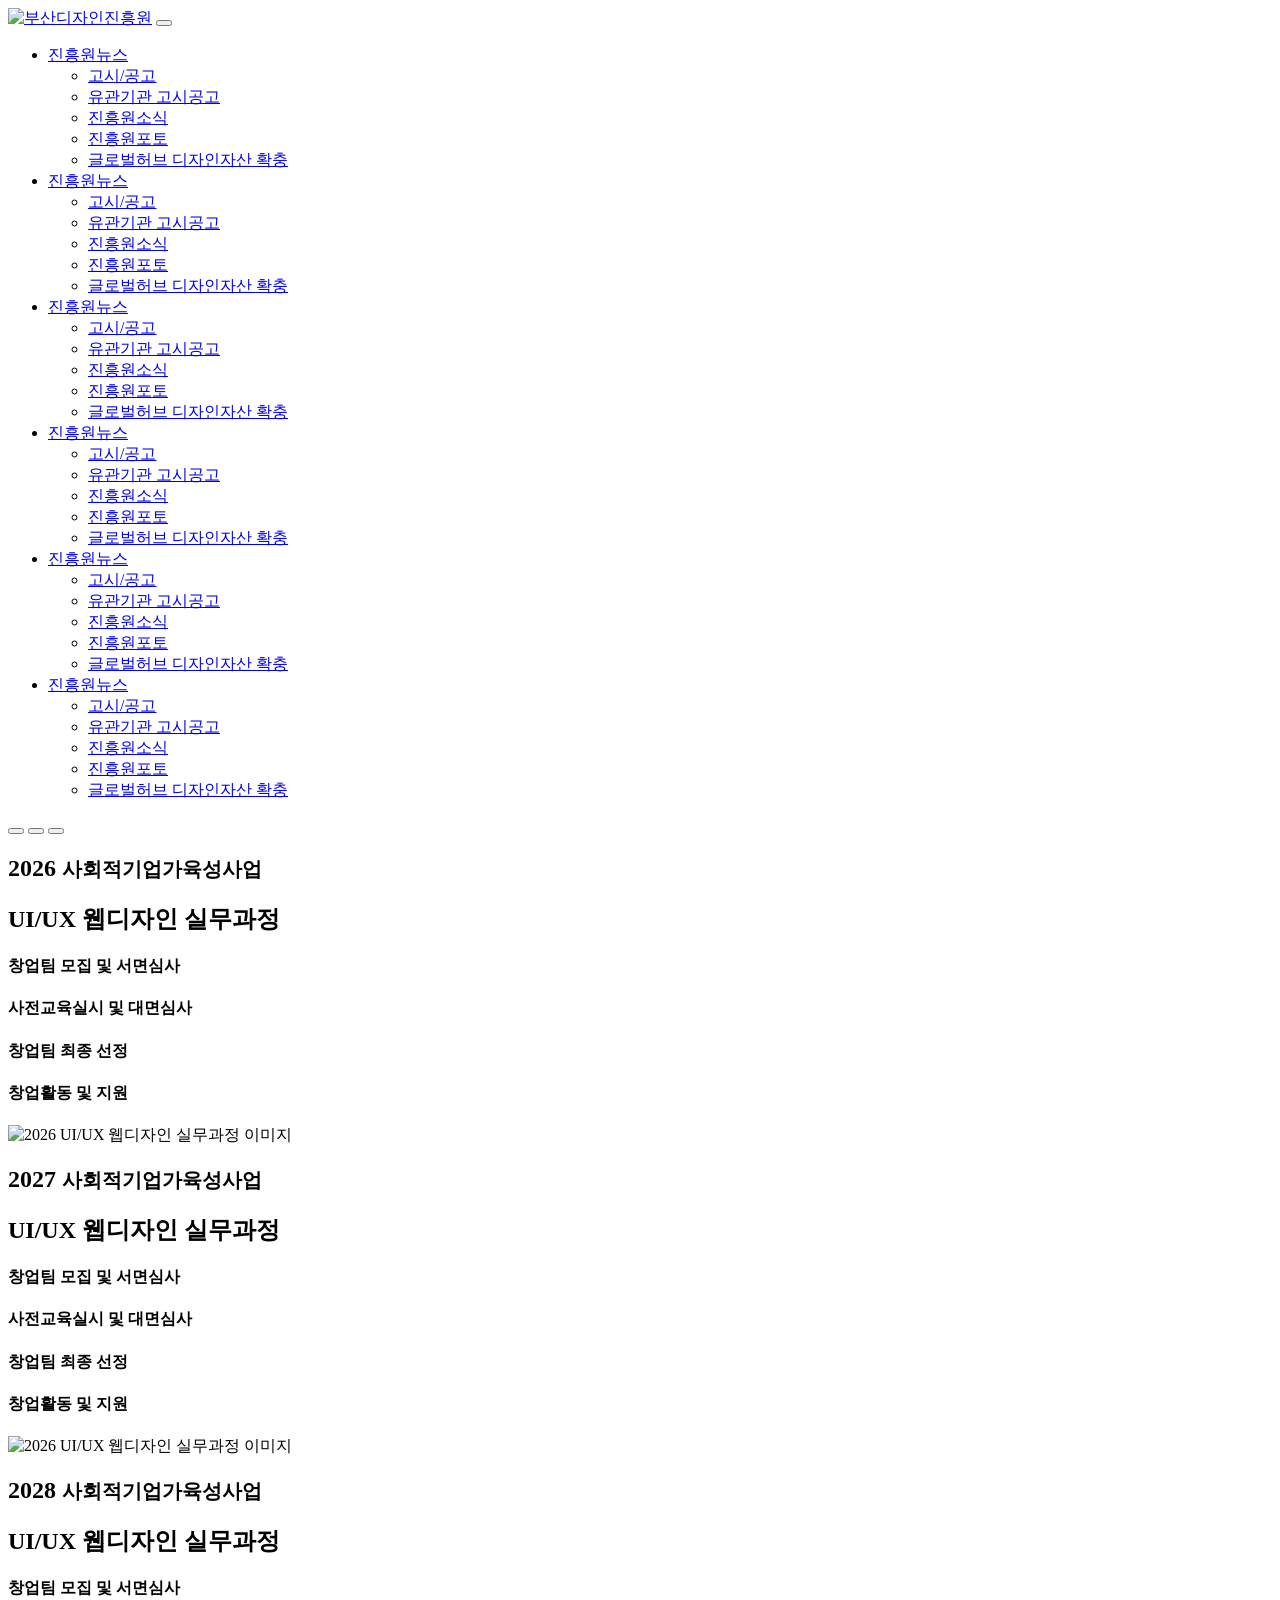
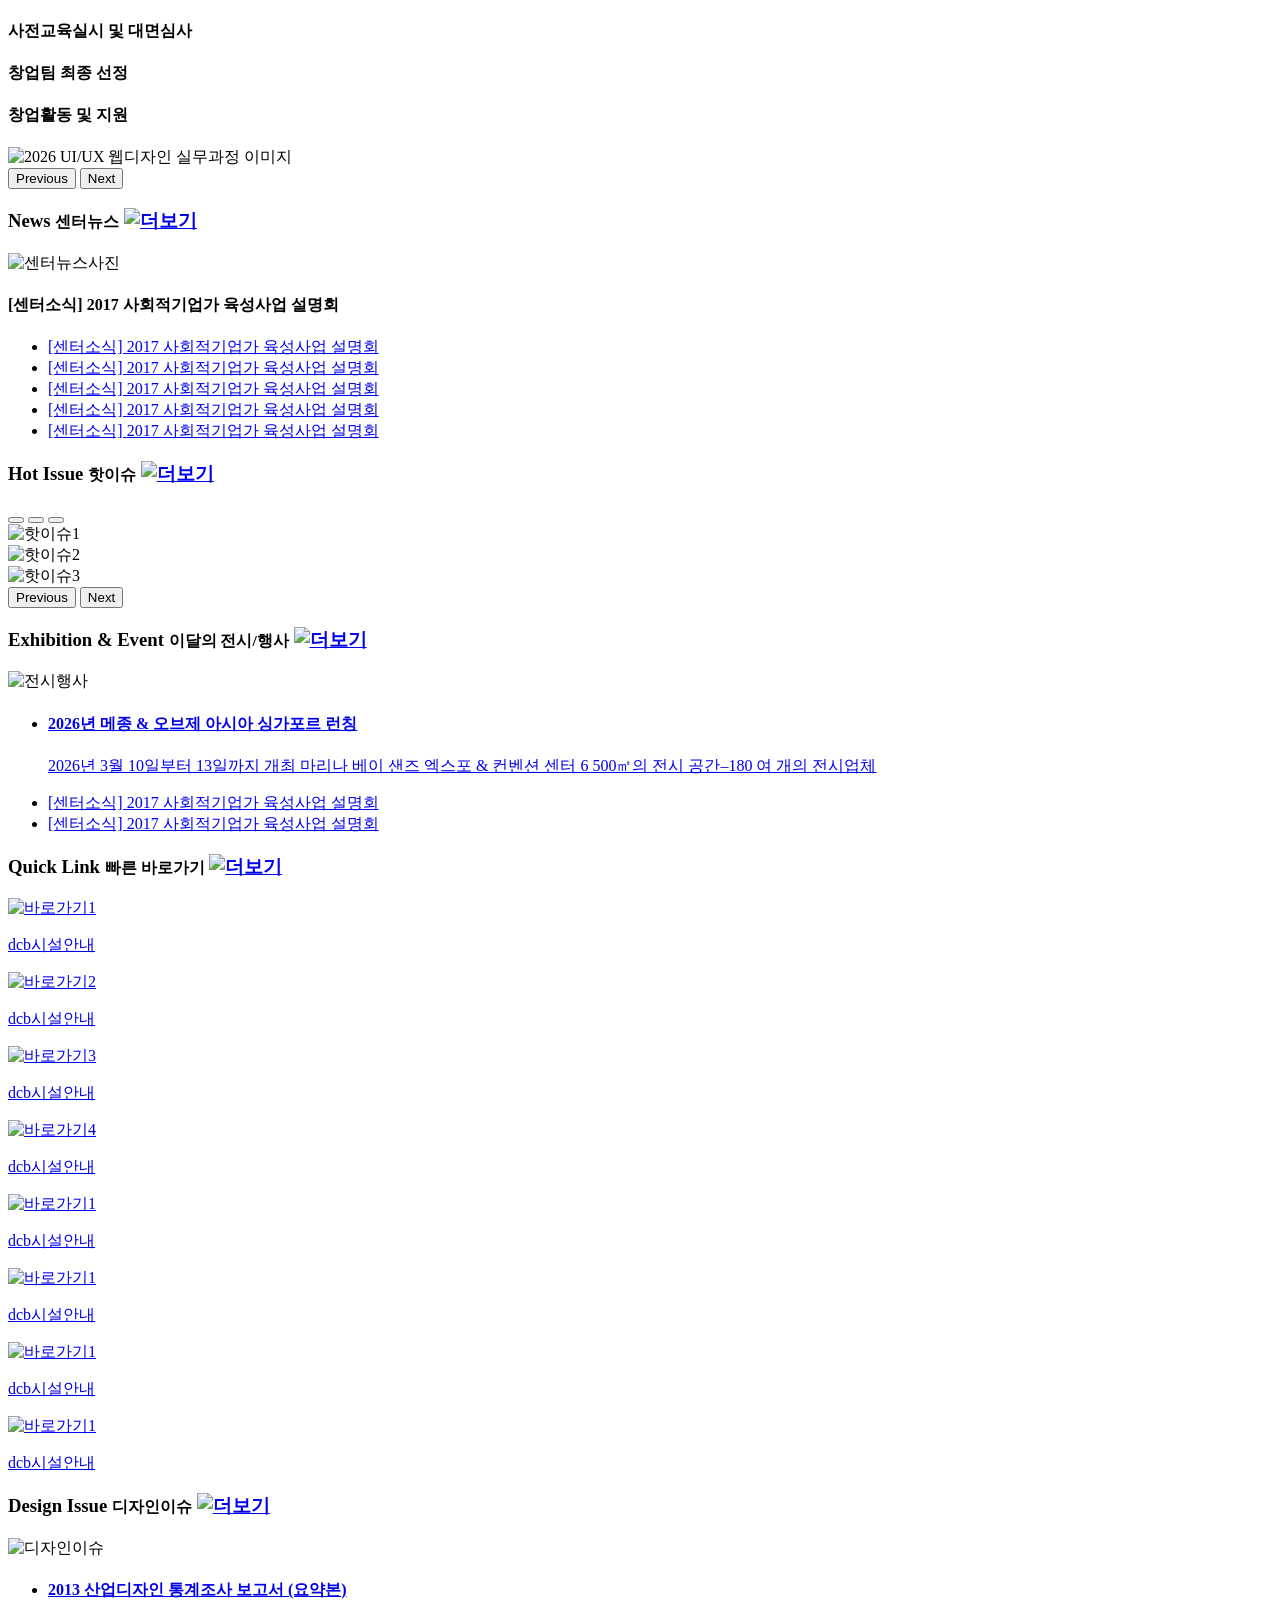
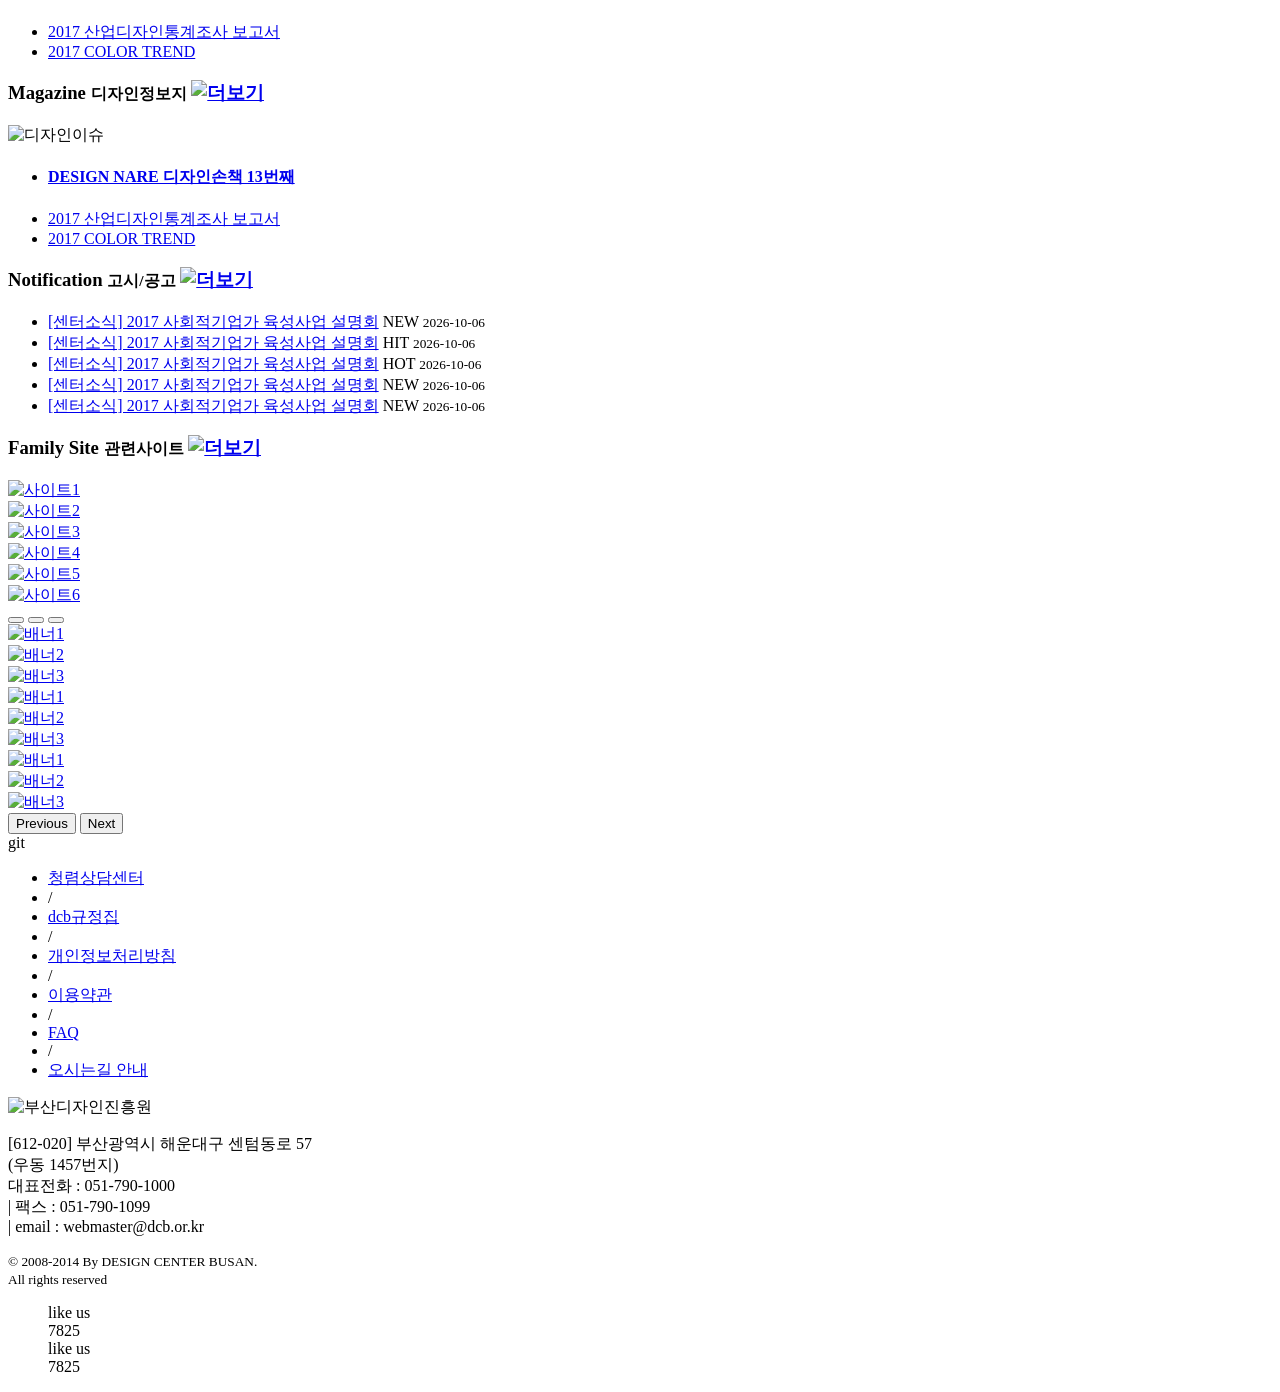
==== index.html @ 9eb4522a "Add files via upload" ====
<!DOCTYPE html>
<html lang="en">
<head>
  <meta charset="UTF-8">
  <meta name="viewport" content="width=device-width, initial-scale=1.0">
  <title>html 기본구조</title>
  <link rel="stylesheet" href="/css/bootstrap.min.css">
  <link rel="stylesheet" href="/asset/bootstrap-icons/bootstrap-icons.min.css">
  <link rel="stylesheet" href="/css/style.css">
</head>
<body>
  <div id="wrap">
    <header id="head">
      <nav class="navbar navbar-expand-lg">
        <div class="container">
          <a class="navbar-brand" href="/"><img src="/img/logo.png" alt="부산디자인진흥원"></a>
          <button class="navbar-toggler" type="button" data-bs-toggle="collapse" data-bs-target="#head_nav" aria-controls="head_nav" aria-expanded="false" aria-label="Toggle navigation">
            <span class="navbar-toggler-icon"></span>
          </button>
          <div class="collapse navbar-collapse" id="head_nav">
            <ul class="navbar-nav me-auto mb-2 mb-lg-0">
              <li class="nav-item dropdown">
                <a class="nav-link dropdown-toggle" href="#" role="button" data-bs-toggle="dropdown" aria-expanded="false">
                  진흥원뉴스
                </a>
                <ul class="dropdown-menu">
                  <li><a class="dropdown-item" href="#">고시/공고</a></li>
                  <li><a class="dropdown-item" href="#">유관기관 고시공고</a></li>
                  <li><a class="dropdown-item" href="#">진흥원소식</a></li>
                  <li><a class="dropdown-item" href="#">진흥원포토</a></li>
                  <li><a class="dropdown-item" href="#">글로벌허브 디자인자산 확충</a></li>
                </ul>
              </li>
              <li class="nav-item dropdown">
                <a class="nav-link dropdown-toggle" href="#" role="button" data-bs-toggle="dropdown" aria-expanded="false">
                  진흥원뉴스
                </a>
                <ul class="dropdown-menu">
                  <li><a class="dropdown-item" href="#">고시/공고</a></li>
                  <li><a class="dropdown-item" href="#">유관기관 고시공고</a></li>
                  <li><a class="dropdown-item" href="#">진흥원소식</a></li>
                  <li><a class="dropdown-item" href="#">진흥원포토</a></li>
                  <li><a class="dropdown-item" href="#">글로벌허브 디자인자산 확충</a></li>
                </ul>
              </li>
              <li class="nav-item dropdown">
                <a class="nav-link dropdown-toggle" href="#" role="button" data-bs-toggle="dropdown" aria-expanded="false">
                  진흥원뉴스
                </a>
                <ul class="dropdown-menu">
                  <li><a class="dropdown-item" href="#">고시/공고</a></li>
                  <li><a class="dropdown-item" href="#">유관기관 고시공고</a></li>
                  <li><a class="dropdown-item" href="#">진흥원소식</a></li>
                  <li><a class="dropdown-item" href="#">진흥원포토</a></li>
                  <li><a class="dropdown-item" href="#">글로벌허브 디자인자산 확충</a></li>
                </ul>
              </li>
              <li class="nav-item dropdown">
                <a class="nav-link dropdown-toggle" href="#" role="button" data-bs-toggle="dropdown" aria-expanded="false">
                  진흥원뉴스
                </a>
                <ul class="dropdown-menu">
                  <li><a class="dropdown-item" href="#">고시/공고</a></li>
                  <li><a class="dropdown-item" href="#">유관기관 고시공고</a></li>
                  <li><a class="dropdown-item" href="#">진흥원소식</a></li>
                  <li><a class="dropdown-item" href="#">진흥원포토</a></li>
                  <li><a class="dropdown-item" href="#">글로벌허브 디자인자산 확충</a></li>
                </ul>
              </li>
              <li class="nav-item dropdown">
                <a class="nav-link dropdown-toggle" href="#" role="button" data-bs-toggle="dropdown" aria-expanded="false">
                  진흥원뉴스
                </a>
                <ul class="dropdown-menu">
                  <li><a class="dropdown-item" href="#">고시/공고</a></li>
                  <li><a class="dropdown-item" href="#">유관기관 고시공고</a></li>
                  <li><a class="dropdown-item" href="#">진흥원소식</a></li>
                  <li><a class="dropdown-item" href="#">진흥원포토</a></li>
                  <li><a class="dropdown-item" href="#">글로벌허브 디자인자산 확충</a></li>
                </ul>
              </li>
              <li class="nav-item dropdown">
                <a class="nav-link dropdown-toggle" href="#" role="button" data-bs-toggle="dropdown" aria-expanded="false">
                  진흥원뉴스
                </a>
                <ul class="dropdown-menu">
                  <li><a class="dropdown-item" href="#">고시/공고</a></li>
                  <li><a class="dropdown-item" href="#">유관기관 고시공고</a></li>
                  <li><a class="dropdown-item" href="#">진흥원소식</a></li>
                  <li><a class="dropdown-item" href="#">진흥원포토</a></li>
                  <li><a class="dropdown-item" href="#">글로벌허브 디자인자산 확충</a></li>
                </ul>
              </li>
            </ul>

          </div>
        </div>
        </nav>
    </header>
    <main id="contents">
      <section class="main01">
        <div class="container">
          <div id="main_img" class="carousel slide">
            <div class="carousel-indicators">
              <button type="button" data-bs-target="#main_img" data-bs-slide-to="0" class="active" aria-current="true" aria-label="Slide 1"></button>
              <button type="button" data-bs-target="#main_img" data-bs-slide-to="1" aria-label="Slide 2"></button>
              <button type="button" data-bs-target="#main_img" data-bs-slide-to="2" aria-label="Slide 3"></button>
            </div>
            <div class="carousel-inner">
              <div class="carousel-item active" data-bs-interval="10000">
                <div class="row">
                  <div class="col-sm-6 text-white p-5">
                    <h2 class="my-2">2026 <small>사회적기업가육성사업</small></h2>
                    <h2>UI/UX 웹디자인 실무과정</h2>
                    <h4>창업팀 모집 및 서면심사</h4>
                    <h4>사전교육실시 및 대면심사</h4>
                    <h4>창업팀 최종 선정</h4>
                    <h4>창업활동 및 지원</h4>
                  </div>
                  <div class="col-sm-6">
                    <img src="/img/01_main_img_01.png" alt="2026 UI/UX 웹디자인 실무과정 이미지">
                  </div>
                </div>
              </div>
              <div class="carousel-item">
                <div class="row">
                  <div class="col-sm-6 text-white p-5">
                    <h2 class="my-2">2027 <small>사회적기업가육성사업</small></h2>
                    <h2>UI/UX 웹디자인 실무과정</h2>
                    <h4>창업팀 모집 및 서면심사</h4>
                    <h4>사전교육실시 및 대면심사</h4>
                    <h4>창업팀 최종 선정</h4>
                    <h4>창업활동 및 지원</h4>
                  </div>
                  <div class="col-sm-6">
                    <img src="/img/01_main_img_01.png" alt="2026 UI/UX 웹디자인 실무과정 이미지">
                  </div>
                </div>
              </div>
              <div class="carousel-item">
                <div class="row">
                  <div class="col-sm-6 text-white p-5">
                    <h2 class="my-2">2028 <small>사회적기업가육성사업</small></h2>
                    <h2>UI/UX 웹디자인 실무과정</h2>
                    <h4>창업팀 모집 및 서면심사</h4>
                    <h4>사전교육실시 및 대면심사</h4>
                    <h4>창업팀 최종 선정</h4>
                    <h4>창업활동 및 지원</h4>
                  </div>
                  <div class="col-sm-6">
                    <img src="/img/01_main_img_01.png" alt="2026 UI/UX 웹디자인 실무과정 이미지">
                  </div>
                </div>
              </div>

            </div>
            <button class="carousel-control-prev" type="button" data-bs-target="#main_img" data-bs-slide="prev">
              <span class="carousel-control-prev-icon" aria-hidden="true"></span>
              <span class="visually-hidden">Previous</span>
            </button>
            <button class="carousel-control-next" type="button" data-bs-target="#main_img" data-bs-slide="next">
              <span class="carousel-control-next-icon" aria-hidden="true"></span>
              <span class="visually-hidden">Next</span>
            </button>
          </div>
        </div>
      </section>
      <section class="main02">
        <div class="container">
          <div class="row">
            <div class="col-12 col-md-6">
              <h3 class="main_title">
                News <small>센터뉴스</small>
                <a href="#"><img src="/img/more.png" alt="더보기"></a>
              </h3>
              <div class="row">
                <div class="col-sm-5">
                  <div class="bbs_img mb-3 mb-sm-0">
                    <img src="/img/02_bbs_img.jpg" alt="센터뉴스사진">
                    <h4>[센터소식] 2017 사회적기업가 육성사업 설명회</h4>
                  </div>
                </div>
                <div class="col-sm-7">
                  <ul class="list-unstyled bbs_list">
                    <li>
                      <a href="#">[센터소식] 2017 사회적기업가 육성사업 설명회</a>
                    </li>
                    <li>
                      <a href="#">[센터소식] 2017 사회적기업가 육성사업 설명회</a>
                    </li>
                    <li>
                      <a href="#">[센터소식] 2017 사회적기업가 육성사업 설명회</a>
                    </li>
                    <li>
                      <a href="#">[센터소식] 2017 사회적기업가 육성사업 설명회</a>
                    </li>
                    <li>
                      <a href="#">[센터소식] 2017 사회적기업가 육성사업 설명회</a>
                    </li>
                  </ul>
                </div>
              </div>
            </div>
            <div class="col-12 col-md-6">
              <h3 class="main_title">
                Hot Issue <small>핫이슈</small>
                <a href="#"><img src="/img/more.png" alt="더보기"></a>
              </h3>
              <!--핫이슈캐러셀-->
              <div id="main_hot" class="carousel slide">
                <div class="carousel-indicators">
                  <button type="button" data-bs-target="#main_hot" data-bs-slide-to="0" class="active" aria-current="true" aria-label="Slide 1"></button>
                  <button type="button" data-bs-target="#main_hot" data-bs-slide-to="1" aria-label="Slide 2"></button>
                  <button type="button" data-bs-target="#main_hot" data-bs-slide-to="2" aria-label="Slide 3"></button>
                </div>
                <div class="carousel-inner">
                  <div class="carousel-item active">
                    <img src="/img/02_hot_01.png" alt="핫이슈1">
                  </div>
                  <div class="carousel-item">
                    <img src="/img/02_hot_01.png" alt="핫이슈2">
                  </div>
                  <div class="carousel-item ">
                    <img src="/img/02_hot_01.png" alt="핫이슈3">
                  </div>

                </div>
                <button class="carousel-control-prev" type="button" data-bs-target="#main_hot" data-bs-slide="prev">
                  <span class="carousel-control-prev-icon" aria-hidden="true"></span>
                  <span class="visually-hidden">Previous</span>
                </button>
                <button class="carousel-control-next" type="button" data-bs-target="#main_hot" data-bs-slide="next">
                  <span class="carousel-control-next-icon" aria-hidden="true"></span>
                  <span class="visually-hidden">Next</span>
                </button>
              </div>
              <!--핫이슈캐러셀-->
            </div>
          </div>
        </div>
      </section>
      <section class="main03">
        <div class="container">
          <div class="row">
            <div class="col-sm-6">
              <h3 class="main_title reverse">
                Exhibition & Event <small>이달의 전시/행사</small>
                <a href="#"><img src="/img/more.png" alt="더보기"></a>
              </h3>
              <div class="row">
                <div class="col-sm-5">
                  <div class="poster">
                    <img src="/img/03_poster_img.jpg" alt="전시행사">
                  </div>
                </div>
                <div class="col-sm-7">
                  <ul class="list-unstyled bbs_list">
                    <li>
                      <a href="#" class="text-center">
                        <h4>2026년 메종 & 오브제 아시아 싱가포르 런칭</h4>
                        <p>
                          2026년 3월 10일부터 13일까지 개최 
                          마리나 베이 샌즈 엑스포 & 컨벤션 센터 
                          6 500㎡의 전시 공간–180 여 개의 전시업체 
                        </p>
                      </a>
                    </li>
                    <li>
                      <a href="#">[센터소식] 2017 사회적기업가 육성사업 설명회</a>
                    </li>
                    <li>
                      <a href="#">[센터소식] 2017 사회적기업가 육성사업 설명회</a>
                    </li>
                  </ul>
                </div>
              </div>
            </div>
            <div class="col-sm-6">
              <h3 class="main_title reverse">
                Quick Link <small>빠른 바로가기</small>
                <a href="#"><img src="/img/more.png" alt="더보기"></a>
              </h3>
              <div class="row main_quick">
                <div class="col-4 col-sm-3">
                  <a href="#">
                    <img src="/img/03_icon1.png" alt="바로가기1">
                    <p>dcb시설안내</p>
                  </a>
                </div>
                <div class="col-4 col-sm-3">
                  <a href="#">
                    <img src="/img/03_icon2.png" alt="바로가기2">
                    <p>dcb시설안내</p>
                  </a>
                </div>
                <div class="col-4 col-sm-3">
                  <a href="#">
                    <img src="/img/03_icon3.png" alt="바로가기3">
                    <p>dcb시설안내</p>
                  </a>
                </div>
                <div class="col-4 col-sm-3">
                  <a href="#">
                    <img src="/img/03_icon4.png" alt="바로가기4">
                    <p>dcb시설안내</p>
                  </a>
                </div>
                <div class="col-4 col-sm-3">
                  <a href="#">
                    <img src="/img/03_icon5.png" alt="바로가기1">
                    <p>dcb시설안내</p>
                  </a>
                </div>
                <div class="col-4 col-sm-3">
                  <a href="#">
                    <img src="/img/03_icon6.png" alt="바로가기1">
                    <p>dcb시설안내</p>
                  </a>
                </div>
                <div class="col-4 col-sm-3 offset-2 offset-sm-0">
                  <a href="#">
                    <img src="/img/03_icon7.png" alt="바로가기1">
                    <p>dcb시설안내</p>
                  </a>
                </div>
                <div class="col-4 col-sm-3">
                  <a href="#">
                    <img src="/img/03_icon8.png" alt="바로가기1">
                    <p>dcb시설안내</p>
                  </a>
                </div>
                
              </div>
            </div>
          </div>
        </div>
      </section>
      <section class="main04">
        <div class="container">
          <div class="row">
            <div class="col-12 col-sm-6 col-md-3">
              <h3 class="main_title">
                Design Issue  <small>디자인이슈</small>
                <a href="#"><img src="/img/more.png" alt="더보기"></a>
              </h3>
              <div class="book mx-auto">
                <img src="/img/04_book1.jpg" class="w-100" alt="디자인이슈">
              </div>
              <ul class="list-unstyled bbs_list">
                <li>
                  <a href="#" class="text-center">
                    <h4 class="h5 text-danger">2013 산업디자인 통계조사 보고서 (요약본)</h4>
                  </a>
                </li>
                <li>
                  <a href="#">2017 산업디자인통계조사 보고서 </a>
                </li>
                <li>
                  <a href="#">2017 COLOR TREND </a>
                </li>
              </ul>
            </div>
            <div class="col-12 col-sm-6 col-md-3">
              <h3 class="main_title">
                Magazine <small>디자인정보지</small>
                <a href="#"><img src="/img/more.png" alt="더보기"></a>
              </h3>
              <div class="book mx-auto">
                <img src="/img/04_book2.jpg" class="w-100" alt="디자인이슈">
              </div>
              <ul class="list-unstyled bbs_list">
                <li>
                  <a href="#" class="text-center">
                    <h4 class="h5 text-danger">DESIGN NARE 디자인손책 13번째</h4>
                  </a>
                </li>
                <li>
                  <a href="#">2017 산업디자인통계조사 보고서 </a>
                </li>
                <li>
                  <a href="#">2017 COLOR TREND </a>
                </li>
              </ul>
            </div>
            <div class="col-12 col-sm-12 col-md-6">
              <h3 class="main_title">
                Notification <small>고시/공고</small>
                <a href="#"><img src="/img/more.png" alt="더보기"></a>
              </h3>
              <ul class="list-unstyled bbs_list">
                <li>
                  <a href="#">[센터소식] 2017 사회적기업가 육성사업 설명회</a>
                  <span class="badge text-bg-success">NEW</span>
                  <small class="float-end">2026-10-06</small>
                </li>
                <li>
                  <a href="#">[센터소식] 2017 사회적기업가 육성사업 설명회</a>
                  <span class="badge text-bg-primary">HIT</span>
                  <small class="float-end">2026-10-06</small>
                </li>
                <li>
                  <a href="#">[센터소식] 2017 사회적기업가 육성사업 설명회</a>
                  <span class="badge text-bg-danger">HOT</span>
                  <small class="float-end">2026-10-06</small>
                </li>
                <li>
                  <a href="#">[센터소식] 2017 사회적기업가 육성사업 설명회</a>
                  <span class="badge text-bg-info">NEW</span>
                  <small class="float-end">2026-10-06</small>
                </li>
                <li>
                  <a href="#">[센터소식] 2017 사회적기업가 육성사업 설명회</a>
                  <span class="badge text-bg-warning">NEW</span>
                  <small class="float-end">2026-10-06</small>
                </li>
              </ul>
              <h3 class="main_title">
                Family Site <small>관련사이트</small>
                <a href="#"><img src="/img/more.png" alt="더보기"></a>
              </h3>
              <div class="row site_list">
                <div class="col-6 col-sm-4">
                  <a href="#" target="_blank"><img src="/img/04_site1.png" alt="사이트1"></a>
                </div>
                <div class="col-6 col-sm-4">
                  <a href="#" target="_blank"><img src="/img/04_site2.png" alt="사이트2"></a>
                </div>
                <div class="col-6 col-sm-4">
                  <a href="#" target="_blank"><img src="/img/04_site3.png" alt="사이트3"></a>
                </div>
                <div class="col-6 col-sm-4">
                  <a href="#" target="_blank"><img src="/img/04_site4.png" alt="사이트4"></a>
                </div>
                <div class="col-6 col-sm-4">
                  <a href="#" target="_blank"><img src="/img/04_site5.png" alt="사이트5"></a>
                </div>
                <div class="col-6 col-sm-4">
                  <a href="#" target="_blank"><img src="/img/04_site6.png" alt="사이트6"></a>
                </div>
                
              </div>
              <!--배너시작-->
              <div id="main_banner" class="carousel slide">
                <div class="carousel-indicators">
                  <button type="button" data-bs-target="#main_banner" data-bs-slide-to="0" class="active" aria-current="true" aria-label="Slide 1"></button>
                  <button type="button" data-bs-target="#main_banner" data-bs-slide-to="1" aria-label="Slide 2"></button>
                  <button type="button" data-bs-target="#main_banner" data-bs-slide-to="2" aria-label="Slide 3"></button>
                </div>
                <div class="carousel-inner">
                  <div class="carousel-item active">
                    <div class="row">
                      <div class="col-4">
                        <a href="#" target="_blank"><img src="/img/04_link1.jpg" alt="배너1"></a>
                      </div>
                      <div class="col-4">
                        <a href="#" target="_blank"><img src="/img/04_link2.jpg" alt="배너2"></a>
                      </div>
                      <div class="col-4">
                        <a href="#" target="_blank"><img src="/img/04_link3.jpg" alt="배너3"></a>
                      </div>
                    </div>
                  </div>
                  <div class="carousel-item">
                    <div class="row">
                      <div class="col-4">
                        <a href="#" target="_blank"><img src="/img/04_link1.jpg" alt="배너1"></a>
                      </div>
                      <div class="col-4">
                        <a href="#" target="_blank"><img src="/img/04_link2.jpg" alt="배너2"></a>
                      </div>
                      <div class="col-4">
                        <a href="#" target="_blank"><img src="/img/04_link3.jpg" alt="배너3"></a>
                      </div>
                    </div>
                  </div>
                  <div class="carousel-item">
                    <div class="row">
                      <div class="col-4">
                        <a href="#" target="_blank"><img src="/img/04_link1.jpg" alt="배너1"></a>
                      </div>
                      <div class="col-4">
                        <a href="#" target="_blank"><img src="/img/04_link2.jpg" alt="배너2"></a>
                      </div>
                      <div class="col-4">
                        <a href="#" target="_blank"><img src="/img/04_link3.jpg" alt="배너3"></a>
                      </div>
                    </div>
                  </div>
                </div>
                <button class="carousel-control-prev" type="button" data-bs-target="#main_banner" data-bs-slide="prev">
                  <i class="bi bi-chevron-left"></i>
                  <span class="visually-hidden">Previous</span>
                </button>
                <button class="carousel-control-next" type="button" data-bs-target="#main_banner" data-bs-slide="next">
                  <i class="bi bi-chevron-right"></i>
                  <span class="visually-hidden">Next</span>
                </button>
              </div>
              <!--배너종료-->
            </div>
          </div>
        </div>
      </section>
    </main>
    <footer id="foot">
      <div class="foot_link py-1 py-sm-3">git
        <div class="container text-center">
          <ul class="list-inline mb-0">
            <li class="list-inline-item">
              <a href="#" class="text-danger">청렴상담센터</a>
            </li>
            <li class="list-inline-item">/</li>
            <li class="list-inline-item">
              <a href="#" class="text-white">dcb규정집</a>
            </li>
            <li class="list-inline-item">/</li>
            <li class="list-inline-item">
              <a href="#" class="text-white">개인정보처리방침</a>
            </li>
            <li class="list-inline-item">/</li>
            <li class="list-inline-item">
              <a href="#" class="text-white">이용약관</a>
            </li>
            <li class="list-inline-item">/</li>
            <li class="list-inline-item">
              <a href="#" class="text-white">FAQ</a>
            </li>
            <li class="list-inline-item">/</li>
            <li class="list-inline-item">
              <a href="#" class="text-danger">오시는길 안내</a>
            </li>
          </ul>
        </div>
      </div>
      <div class="foot_copy py-3">
        <div class="container">
          <div class="row text-center text-sm-start">
            <div class="col-sm-3">
              <img src="/img/logo_foot.png" alt="부산디자인진흥원">
            </div>
            <div class="col-sm-6">
              <p class="p-1 p-sm-2 p-md-3">
                [612-020] 부산광역시 해운대구 센텀동로 57<br class="d-sm-none"> (우동 1457번지)
                <br class="d-sm-none">
                대표전화 : 051-790-1000 <br class="d-sm-none"> 
                <span class="d-none d-sm-inline">|</span> 
                팩스 : 051-790-1099<br class="d-sm-none"> 
                <span class="d-none d-sm-inline">|</span> 
                email : webmaster@dcb.or.kr
              </p>
              <p><small> © 2008-2014 By DESIGN CENTER BUSAN.<br class="d-sm-none"> All rights reserved</small></p>
            </div>
            <div class="col-sm-3">
              <dl class="row sns">
                <dt class="col-2 col-sm-4 h3 text-end">
                  <i class="bi bi-facebook"></i>
                </dt>
                <dd class="col-4 col-sm-8 text-start">
                  like us <br><span class="sns_count">7825</span>
                </dd>
                <dt class="col-2 col-sm-4 h3 text-end">
                  <i class="bi bi-instagram"></i>
                </dt>
                <dd class="col-4 col-sm-8 text-start">
                  like us <br><span class="sns_count">7825</span>
                </dd>
              </dl>
            </div>
          </div>
        </div>
      </div>
    </footer>
  </div>
  <script src="/js/bootstrap.min.js"></script>
  <script src="/js/bootstrap.bundle.min.js"></script>
</body>
</html>
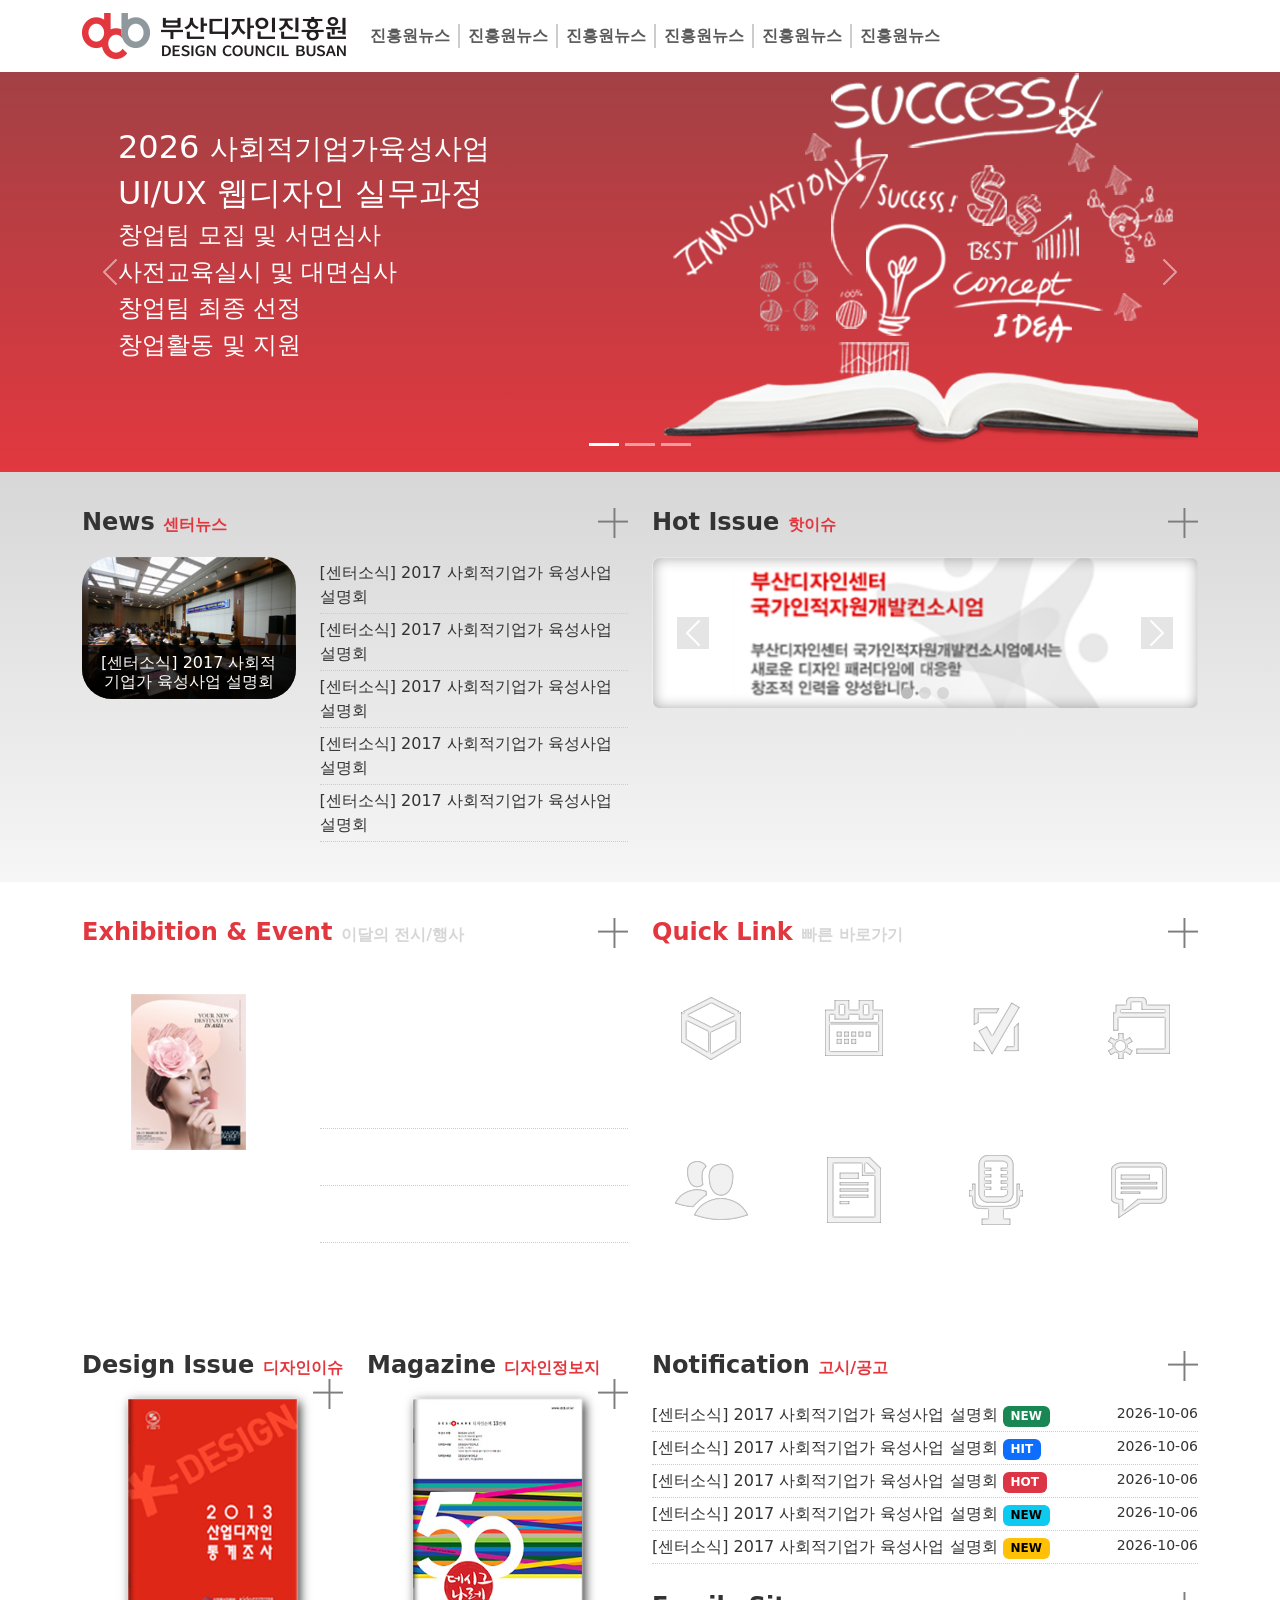
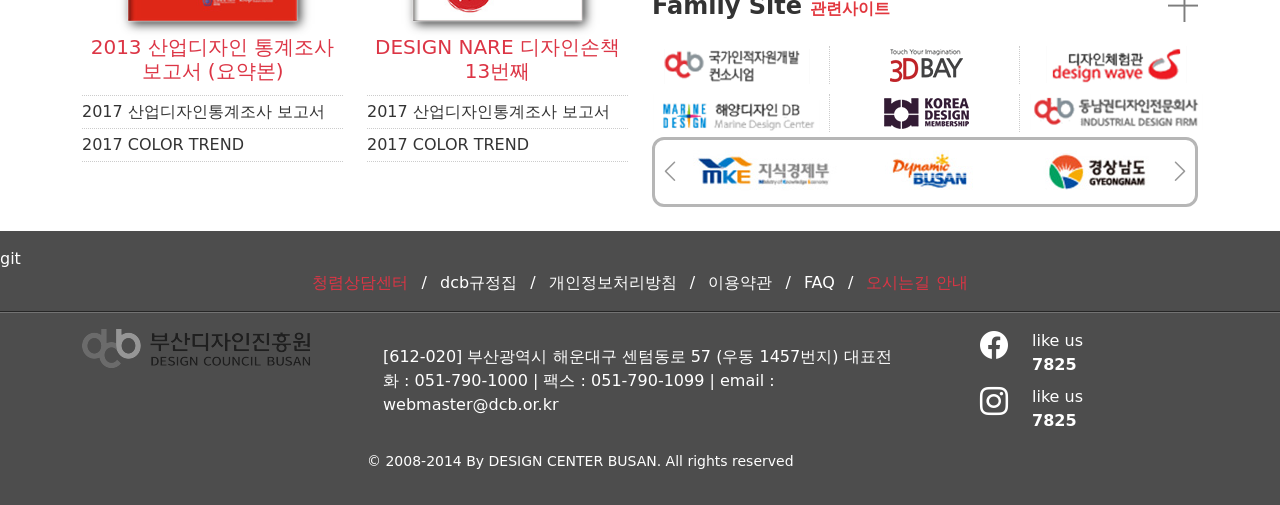
==== commit 2dcfa2e7: "2026-10-27-상대경로변경" ====
--- a/index.html
+++ b/index.html
@@ -4,16 +4,16 @@
   <meta charset="UTF-8">
   <meta name="viewport" content="width=device-width, initial-scale=1.0">
   <title>html 기본구조</title>
-  <link rel="stylesheet" href="/css/bootstrap.min.css">
-  <link rel="stylesheet" href="/asset/bootstrap-icons/bootstrap-icons.min.css">
-  <link rel="stylesheet" href="/css/style.css">
+  <link rel="stylesheet" href="css/bootstrap.min.css">
+  <link rel="stylesheet" href="asset/bootstrap-icons/bootstrap-icons.min.css">
+  <link rel="stylesheet" href="css/style.css">
 </head>
 <body>
   <div id="wrap">
     <header id="head">
       <nav class="navbar navbar-expand-lg">
         <div class="container">
-          <a class="navbar-brand" href="/"><img src="/img/logo.png" alt="부산디자인진흥원"></a>
+          <a class="navbar-brand" href="/"><img src="img/logo.png" alt="부산디자인진흥원"></a>
           <button class="navbar-toggler" type="button" data-bs-toggle="collapse" data-bs-target="#head_nav" aria-controls="head_nav" aria-expanded="false" aria-label="Toggle navigation">
             <span class="navbar-toggler-icon"></span>
           </button>
@@ -118,7 +118,7 @@
                     <h4>창업활동 및 지원</h4>
                   </div>
                   <div class="col-sm-6">
-                    <img src="/img/01_main_img_01.png" alt="2026 UI/UX 웹디자인 실무과정 이미지">
+                    <img src="img/01_main_img_01.png" alt="2026 UI/UX 웹디자인 실무과정 이미지">
                   </div>
                 </div>
               </div>
@@ -133,7 +133,7 @@
                     <h4>창업활동 및 지원</h4>
                   </div>
                   <div class="col-sm-6">
-                    <img src="/img/01_main_img_01.png" alt="2026 UI/UX 웹디자인 실무과정 이미지">
+                    <img src="img/01_main_img_01.png" alt="2026 UI/UX 웹디자인 실무과정 이미지">
                   </div>
                 </div>
               </div>
@@ -148,7 +148,7 @@
                     <h4>창업활동 및 지원</h4>
                   </div>
                   <div class="col-sm-6">
-                    <img src="/img/01_main_img_01.png" alt="2026 UI/UX 웹디자인 실무과정 이미지">
+                    <img src="img/01_main_img_01.png" alt="2026 UI/UX 웹디자인 실무과정 이미지">
                   </div>
                 </div>
               </div>
@@ -171,12 +171,12 @@
             <div class="col-12 col-md-6">
               <h3 class="main_title">
                 News <small>센터뉴스</small>
-                <a href="#"><img src="/img/more.png" alt="더보기"></a>
+                <a href="#"><img src="img/more.png" alt="더보기"></a>
               </h3>
               <div class="row">
                 <div class="col-sm-5">
                   <div class="bbs_img mb-3 mb-sm-0">
-                    <img src="/img/02_bbs_img.jpg" alt="센터뉴스사진">
+                    <img src="img/02_bbs_img.jpg" alt="센터뉴스사진">
                     <h4>[센터소식] 2017 사회적기업가 육성사업 설명회</h4>
                   </div>
                 </div>
@@ -204,7 +204,7 @@
             <div class="col-12 col-md-6">
               <h3 class="main_title">
                 Hot Issue <small>핫이슈</small>
-                <a href="#"><img src="/img/more.png" alt="더보기"></a>
+                <a href="#"><img src="img/more.png" alt="더보기"></a>
               </h3>
               <!--핫이슈캐러셀-->
               <div id="main_hot" class="carousel slide">
@@ -215,13 +215,13 @@
                 </div>
                 <div class="carousel-inner">
                   <div class="carousel-item active">
-                    <img src="/img/02_hot_01.png" alt="핫이슈1">
+                    <img src="img/02_hot_01.png" alt="핫이슈1">
                   </div>
                   <div class="carousel-item">
-                    <img src="/img/02_hot_01.png" alt="핫이슈2">
+                    <img src="img/02_hot_01.png" alt="핫이슈2">
                   </div>
                   <div class="carousel-item ">
-                    <img src="/img/02_hot_01.png" alt="핫이슈3">
+                    <img src="img/02_hot_01.png" alt="핫이슈3">
                   </div>
 
                 </div>
@@ -245,12 +245,12 @@
             <div class="col-sm-6">
               <h3 class="main_title reverse">
                 Exhibition & Event <small>이달의 전시/행사</small>
-                <a href="#"><img src="/img/more.png" alt="더보기"></a>
+                <a href="#"><img src="img/more.png" alt="더보기"></a>
               </h3>
               <div class="row">
                 <div class="col-sm-5">
                   <div class="poster">
-                    <img src="/img/03_poster_img.jpg" alt="전시행사">
+                    <img src="img/03_poster_img.jpg" alt="전시행사">
                   </div>
                 </div>
                 <div class="col-sm-7">
@@ -278,54 +278,54 @@
             <div class="col-sm-6">
               <h3 class="main_title reverse">
                 Quick Link <small>빠른 바로가기</small>
-                <a href="#"><img src="/img/more.png" alt="더보기"></a>
+                <a href="#"><img src="img/more.png" alt="더보기"></a>
               </h3>
               <div class="row main_quick">
                 <div class="col-4 col-sm-3">
                   <a href="#">
-                    <img src="/img/03_icon1.png" alt="바로가기1">
-                    <p>dcb시설안내</p>
-                  </a>
-                </div>
-                <div class="col-4 col-sm-3">
-                  <a href="#">
-                    <img src="/img/03_icon2.png" alt="바로가기2">
-                    <p>dcb시설안내</p>
-                  </a>
-                </div>
-                <div class="col-4 col-sm-3">
-                  <a href="#">
-                    <img src="/img/03_icon3.png" alt="바로가기3">
-                    <p>dcb시설안내</p>
-                  </a>
-                </div>
-                <div class="col-4 col-sm-3">
-                  <a href="#">
-                    <img src="/img/03_icon4.png" alt="바로가기4">
-                    <p>dcb시설안내</p>
-                  </a>
-                </div>
-                <div class="col-4 col-sm-3">
-                  <a href="#">
-                    <img src="/img/03_icon5.png" alt="바로가기1">
-                    <p>dcb시설안내</p>
-                  </a>
-                </div>
-                <div class="col-4 col-sm-3">
-                  <a href="#">
-                    <img src="/img/03_icon6.png" alt="바로가기1">
+                    <img src="img/03_icon1.png" alt="바로가기1">
+                    <p>dcb시설안내</p>
+                  </a>
+                </div>
+                <div class="col-4 col-sm-3">
+                  <a href="#">
+                    <img src="img/03_icon2.png" alt="바로가기2">
+                    <p>dcb시설안내</p>
+                  </a>
+                </div>
+                <div class="col-4 col-sm-3">
+                  <a href="#">
+                    <img src="img/03_icon3.png" alt="바로가기3">
+                    <p>dcb시설안내</p>
+                  </a>
+                </div>
+                <div class="col-4 col-sm-3">
+                  <a href="#">
+                    <img src="img/03_icon4.png" alt="바로가기4">
+                    <p>dcb시설안내</p>
+                  </a>
+                </div>
+                <div class="col-4 col-sm-3">
+                  <a href="#">
+                    <img src="img/03_icon5.png" alt="바로가기1">
+                    <p>dcb시설안내</p>
+                  </a>
+                </div>
+                <div class="col-4 col-sm-3">
+                  <a href="#">
+                    <img src="img/03_icon6.png" alt="바로가기1">
                     <p>dcb시설안내</p>
                   </a>
                 </div>
                 <div class="col-4 col-sm-3 offset-2 offset-sm-0">
                   <a href="#">
-                    <img src="/img/03_icon7.png" alt="바로가기1">
-                    <p>dcb시설안내</p>
-                  </a>
-                </div>
-                <div class="col-4 col-sm-3">
-                  <a href="#">
-                    <img src="/img/03_icon8.png" alt="바로가기1">
+                    <img src="img/03_icon7.png" alt="바로가기1">
+                    <p>dcb시설안내</p>
+                  </a>
+                </div>
+                <div class="col-4 col-sm-3">
+                  <a href="#">
+                    <img src="img/03_icon8.png" alt="바로가기1">
                     <p>dcb시설안내</p>
                   </a>
                 </div>
@@ -341,10 +341,10 @@
             <div class="col-12 col-sm-6 col-md-3">
               <h3 class="main_title">
                 Design Issue  <small>디자인이슈</small>
-                <a href="#"><img src="/img/more.png" alt="더보기"></a>
+                <a href="#"><img src="img/more.png" alt="더보기"></a>
               </h3>
               <div class="book mx-auto">
-                <img src="/img/04_book1.jpg" class="w-100" alt="디자인이슈">
+                <img src="img/04_book1.jpg" class="w-100" alt="디자인이슈">
               </div>
               <ul class="list-unstyled bbs_list">
                 <li>
@@ -363,10 +363,10 @@
             <div class="col-12 col-sm-6 col-md-3">
               <h3 class="main_title">
                 Magazine <small>디자인정보지</small>
-                <a href="#"><img src="/img/more.png" alt="더보기"></a>
+                <a href="#"><img src="img/more.png" alt="더보기"></a>
               </h3>
               <div class="book mx-auto">
-                <img src="/img/04_book2.jpg" class="w-100" alt="디자인이슈">
+                <img src="img/04_book2.jpg" class="w-100" alt="디자인이슈">
               </div>
               <ul class="list-unstyled bbs_list">
                 <li>
@@ -385,7 +385,7 @@
             <div class="col-12 col-sm-12 col-md-6">
               <h3 class="main_title">
                 Notification <small>고시/공고</small>
-                <a href="#"><img src="/img/more.png" alt="더보기"></a>
+                <a href="#"><img src="img/more.png" alt="더보기"></a>
               </h3>
               <ul class="list-unstyled bbs_list">
                 <li>
@@ -416,26 +416,26 @@
               </ul>
               <h3 class="main_title">
                 Family Site <small>관련사이트</small>
-                <a href="#"><img src="/img/more.png" alt="더보기"></a>
+                <a href="#"><img src="img/more.png" alt="더보기"></a>
               </h3>
               <div class="row site_list">
                 <div class="col-6 col-sm-4">
-                  <a href="#" target="_blank"><img src="/img/04_site1.png" alt="사이트1"></a>
+                  <a href="#" target="_blank"><img src="img/04_site1.png" alt="사이트1"></a>
                 </div>
                 <div class="col-6 col-sm-4">
-                  <a href="#" target="_blank"><img src="/img/04_site2.png" alt="사이트2"></a>
+                  <a href="#" target="_blank"><img src="img/04_site2.png" alt="사이트2"></a>
                 </div>
                 <div class="col-6 col-sm-4">
-                  <a href="#" target="_blank"><img src="/img/04_site3.png" alt="사이트3"></a>
+                  <a href="#" target="_blank"><img src="img/04_site3.png" alt="사이트3"></a>
                 </div>
                 <div class="col-6 col-sm-4">
-                  <a href="#" target="_blank"><img src="/img/04_site4.png" alt="사이트4"></a>
+                  <a href="#" target="_blank"><img src="img/04_site4.png" alt="사이트4"></a>
                 </div>
                 <div class="col-6 col-sm-4">
-                  <a href="#" target="_blank"><img src="/img/04_site5.png" alt="사이트5"></a>
+                  <a href="#" target="_blank"><img src="img/04_site5.png" alt="사이트5"></a>
                 </div>
                 <div class="col-6 col-sm-4">
-                  <a href="#" target="_blank"><img src="/img/04_site6.png" alt="사이트6"></a>
+                  <a href="#" target="_blank"><img src="img/04_site6.png" alt="사이트6"></a>
                 </div>
                 
               </div>
@@ -450,39 +450,39 @@
                   <div class="carousel-item active">
                     <div class="row">
                       <div class="col-4">
-                        <a href="#" target="_blank"><img src="/img/04_link1.jpg" alt="배너1"></a>
-                      </div>
-                      <div class="col-4">
-                        <a href="#" target="_blank"><img src="/img/04_link2.jpg" alt="배너2"></a>
-                      </div>
-                      <div class="col-4">
-                        <a href="#" target="_blank"><img src="/img/04_link3.jpg" alt="배너3"></a>
+                        <a href="#" target="_blank"><img src="img/04_link1.jpg" alt="배너1"></a>
+                      </div>
+                      <div class="col-4">
+                        <a href="#" target="_blank"><img src="img/04_link2.jpg" alt="배너2"></a>
+                      </div>
+                      <div class="col-4">
+                        <a href="#" target="_blank"><img src="img/04_link3.jpg" alt="배너3"></a>
                       </div>
                     </div>
                   </div>
                   <div class="carousel-item">
                     <div class="row">
                       <div class="col-4">
-                        <a href="#" target="_blank"><img src="/img/04_link1.jpg" alt="배너1"></a>
-                      </div>
-                      <div class="col-4">
-                        <a href="#" target="_blank"><img src="/img/04_link2.jpg" alt="배너2"></a>
-                      </div>
-                      <div class="col-4">
-                        <a href="#" target="_blank"><img src="/img/04_link3.jpg" alt="배너3"></a>
+                        <a href="#" target="_blank"><img src="img/04_link1.jpg" alt="배너1"></a>
+                      </div>
+                      <div class="col-4">
+                        <a href="#" target="_blank"><img src="img/04_link2.jpg" alt="배너2"></a>
+                      </div>
+                      <div class="col-4">
+                        <a href="#" target="_blank"><img src="img/04_link3.jpg" alt="배너3"></a>
                       </div>
                     </div>
                   </div>
                   <div class="carousel-item">
                     <div class="row">
                       <div class="col-4">
-                        <a href="#" target="_blank"><img src="/img/04_link1.jpg" alt="배너1"></a>
-                      </div>
-                      <div class="col-4">
-                        <a href="#" target="_blank"><img src="/img/04_link2.jpg" alt="배너2"></a>
-                      </div>
-                      <div class="col-4">
-                        <a href="#" target="_blank"><img src="/img/04_link3.jpg" alt="배너3"></a>
+                        <a href="#" target="_blank"><img src="img/04_link1.jpg" alt="배너1"></a>
+                      </div>
+                      <div class="col-4">
+                        <a href="#" target="_blank"><img src="img/04_link2.jpg" alt="배너2"></a>
+                      </div>
+                      <div class="col-4">
+                        <a href="#" target="_blank"><img src="img/04_link3.jpg" alt="배너3"></a>
                       </div>
                     </div>
                   </div>
@@ -536,7 +536,7 @@
         <div class="container">
           <div class="row text-center text-sm-start">
             <div class="col-sm-3">
-              <img src="/img/logo_foot.png" alt="부산디자인진흥원">
+              <img src="img/logo_foot.png" alt="부산디자인진흥원">
             </div>
             <div class="col-sm-6">
               <p class="p-1 p-sm-2 p-md-3">
--- a/css/style.css
+++ b/css/style.css
@@ -0,0 +1,90 @@
+/*기본설정*/
+body {color: #333;}
+a { color: #333; text-decoration: none;}
+a:hover { color: #E2373E;}
+
+/*레이아웃*/
+#wrap { }
+#head {}
+#head_nav .dropdown-toggle::after { display: none;}
+
+#head_nav .nav-item { border-right: 2px #ccc solid; }
+#head_nav .nav-item:last-child { border: none; }
+#head_nav .nav-item .nav-link { font-weight: bold; padding: 0px 8px; }
+
+.nav_logo { padding: 20px; margin: 20px; display: block;}
+.nav_logo img { height: 40px; }
+
+#contents {}
+
+.main_title { font-weight: bold; padding: 12px 0; font-size: 24px; }
+.main_title  small { color:#E2373E; font-size: 16px; }
+.main_title a { float: right; }
+.main_title a img { height: 30px; }
+.main_title.reverse { color:#E2373E; }
+.main_title.reverse small { color:#d6d6d6; }
+
+
+#foot { background: #4D4D4D; color: #fff; }
+.foot_link { border-bottom: 1px solid #262626; }
+.foot_copy { border-top: 1px solid #737373; }
+
+/*메인스타일*/
+.bbs_img{ position: relative; border-radius: 30px;}
+.bbs_img img { max-width: 100%; border-radius: 30px; }
+.bbs_img h4 { position: absolute; width: 100%; margin: 0; padding: 8px 12px; text-align: center; bottom: 0; background-color: rgba(0,0,0, 0.75); color: #fff; font-size: 16px; border-radius:0 0 30px 30px; }
+.bbs_list li { border-bottom: 1px #ccc dotted; padding: 4px 0; }
+
+.main01 { background-image: url(img/01_bg.png), linear-gradient(180deg, #A24145 0%, #E2383F 100%); }
+.main02, .main03, .main04 { padding: 24px 0;}
+.main02 { background: linear-gradient(180deg, #D7D7D7 0%, #E6E6E6 49.04%, #F6F6F6 100%); }
+.main03 { 
+  background-image: url(img/03_bg2.png), url(img/03_bg1.png);
+  background-size: cover, auto;
+  background-repeat: no-repeat, repeat;
+  background-position: center center, center; 
+  color: #fff;
+}
+.main03 a { color: #fff;}
+
+#main_img .carousel-control-next, 
+#main_img .carousel-control-prev { width: 5%; }
+
+#main_hot .carousel-item > img { width: 100%;}
+#main_hot .carousel-indicators { margin-bottom: 0;}
+#main_hot .carousel-indicators [data-bs-target] { width: 12px; height: 12px; border-radius: 50%; background-color:#bbb;  }
+#main_hot .carousel-control-prev-icon, 
+#main_hot .carousel-control-next-icon { background-color: #ccc;} 
+
+#main_banner { border-radius: 12px; border: 3px solid #B6B6B6; background: #FFF; padding: 10px 30px;}
+#main_banner .carousel-item .row { text-align: center; }
+#main_banner .carousel-control-prev,
+#main_banner .carousel-control-next { width: 30px; color: #333; font-size: 24px;}
+
+.poster {     
+  background: url(img/03_poster_bg.jpg) center no-repeat;  background-size: 100% 100%;  padding: 13% 13%;  width: 80%;  margin: 0 auto; 
+}
+.poster img { width: 100%; }
+
+.main_quick > div { text-align: center; padding: 16px 16px;  }
+
+.book { width: 65%; box-shadow:#fff 0px 0px 2px, #333 3px 3px 10px; margin-bottom: 10px; }
+.main04 .bbs_list .h5 { min-height: 48px; }
+
+.site_list > div { text-align: center; padding:0 10px; margin: 5px 0; border-right: #ccc 1px dotted;}
+.site_list > div:last-child { border: none; }
+.site_list > div:nth-child(3) { border: none; }
+
+.sns {}
+.sns .sns_count { font-weight: bold;}
+
+@media (max-width: 575.98px) {
+  .navbar-brand img { height: 32px; }
+  #contents img { max-width: 100%;}
+  .bbs_img { width: 70%; margin: 0 auto; }
+  .main_title { font-size: 23px; }
+  .main_title small { font-size: 15px; }
+}
+
+
+
